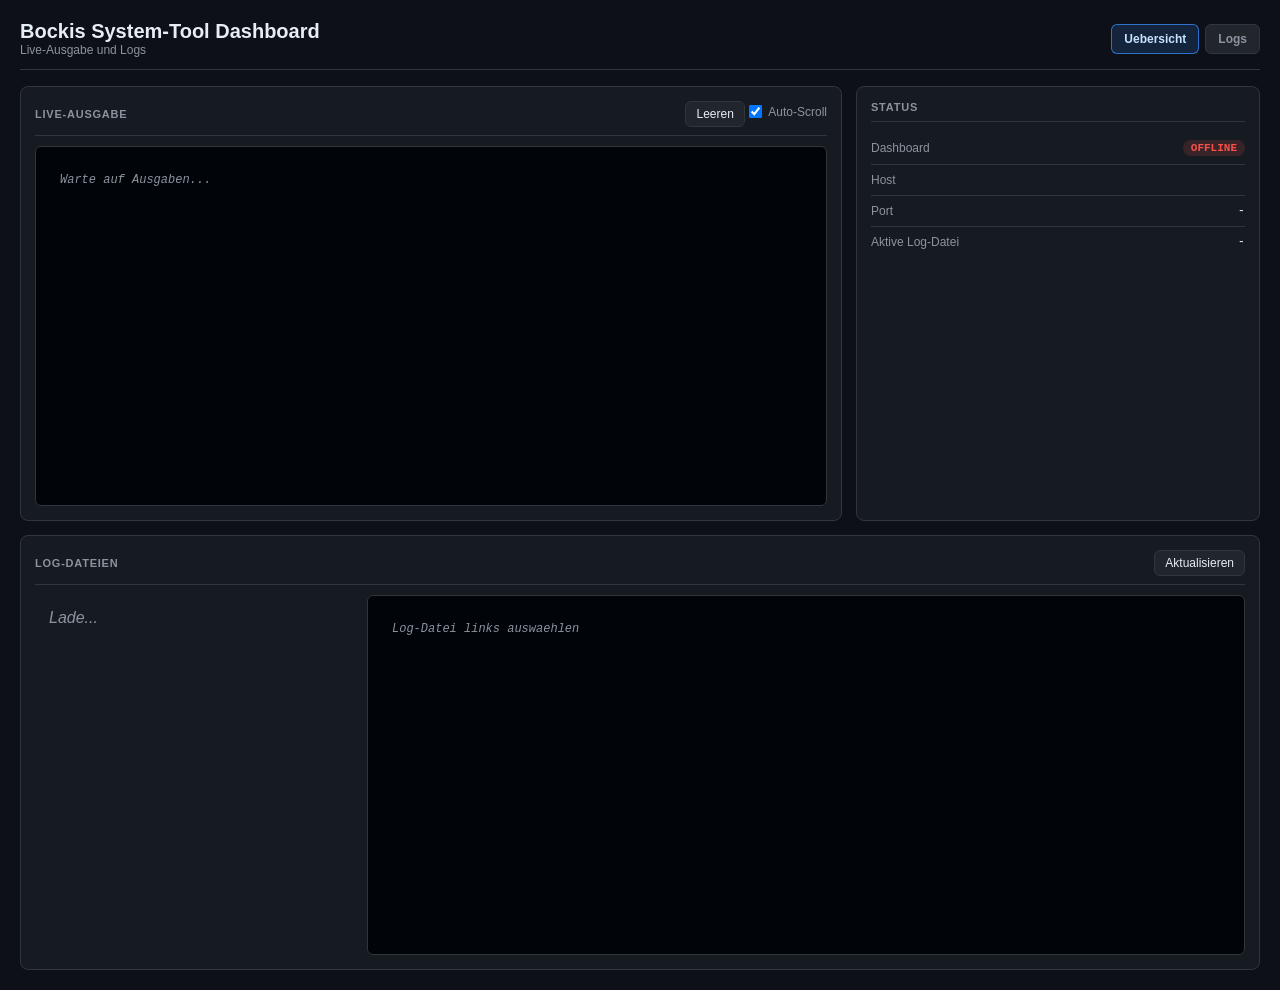
==== Modules/Monitor/web/dashboard.html @ 89f90bd3 "refactor: WebDashboard mit externen HTML/JS Assets" ====
<!DOCTYPE html>
<html lang="de">
<head>
<meta charset="UTF-8">
<meta name="viewport" content="width=device-width, initial-scale=1.0">
<title>Bockis System-Tool - Dashboard</title>
<style>
:root {
  --bg: #0d1117;
  --surface: #161b22;
  --surface2: #21262d;
  --border: #30363d;
  --text: #e6edf3;
  --muted: #8b949e;
  --green: #3fb950;
  --red: #f85149;
  --yellow: #d29922;
  --blue: #388bfd;
  --radius: 8px;
}
* { box-sizing: border-box; margin: 0; padding: 0; }
body {
  font-family: -apple-system, BlinkMacSystemFont, 'Segoe UI', sans-serif;
  background: var(--bg);
  color: var(--text);
  min-height: 100vh;
  padding: 20px;
}
.header {
  display: flex;
  justify-content: space-between;
  align-items: center;
  gap: 12px;
  margin-bottom: 16px;
  padding-bottom: 12px;
  border-bottom: 1px solid var(--border);
}
.title { font-size: 20px; font-weight: 600; }
.sub { font-size: 12px; color: var(--muted); }
.subnav { display: flex; gap: 6px; flex-wrap: wrap; }
.subnav-btn {
  border: 1px solid var(--border);
  background: var(--surface2);
  color: var(--muted);
  padding: 7px 12px;
  border-radius: 6px;
  cursor: pointer;
  font-size: 12px;
  font-weight: 600;
}
.subnav-btn:hover { color: var(--text); border-color: var(--blue); }
.subnav-btn.active {
  color: #c8e1ff;
  border-color: rgba(56, 139, 253, 0.75);
  background: rgba(56, 139, 253, 0.16);
}
.grid {
  display: grid;
  grid-template-columns: repeat(12, 1fr);
  gap: 14px;
}
.card {
  background: var(--surface);
  border: 1px solid var(--border);
  border-radius: var(--radius);
  padding: 14px;
  min-width: 0;
}
.span-12 { grid-column: span 12; }
.span-8 { grid-column: span 8; }
.span-4 { grid-column: span 4; }
@media (max-width: 980px) {
  .span-8, .span-4, .span-12 { grid-column: span 12; }
}
.card-h {
  display: flex;
  justify-content: space-between;
  align-items: center;
  margin-bottom: 10px;
  padding-bottom: 8px;
  border-bottom: 1px solid var(--border);
}
.card-title {
  font-size: 11px;
  color: var(--muted);
  text-transform: uppercase;
  letter-spacing: .07em;
  font-weight: 700;
}
.btn {
  border: 1px solid var(--border);
  background: var(--surface2);
  color: var(--text);
  padding: 5px 10px;
  border-radius: 6px;
  cursor: pointer;
  font-size: 12px;
}
.btn:hover { background: var(--border); }
.ck { display: inline-flex; align-items: center; gap: 6px; color: var(--muted); font-size: 12px; }
#live {
  height: 360px;
  overflow-y: auto;
  background: #010409;
  border: 1px solid var(--border);
  border-radius: 6px;
  padding: 10px;
  font-family: Consolas, monospace;
  font-size: 12px;
  line-height: 1.55;
}
#log-list { max-height: 360px; overflow-y: auto; }
.litem {
  border: 1px solid var(--border);
  border-radius: 6px;
  padding: 8px;
  margin-bottom: 6px;
  cursor: pointer;
  background: var(--surface2);
}
.litem:hover { border-color: var(--blue); }
.litem.sel { border-color: var(--blue); box-shadow: inset 0 0 0 1px rgba(56, 139, 253, 0.25); }
.litem .n { font-size: 12px; word-break: break-all; }
.litem .m { font-size: 11px; color: var(--muted); margin-top: 4px; }
#logv {
  height: 360px;
  overflow-y: auto;
  background: #010409;
  border: 1px solid var(--border);
  border-radius: 6px;
  padding: 10px;
  font-family: Consolas, monospace;
  font-size: 12px;
  line-height: 1.55;
}
.row {
  display: flex;
  justify-content: space-between;
  align-items: center;
  gap: 10px;
  border-bottom: 1px solid var(--border);
  padding: 8px 0;
}
.row:last-child { border-bottom: 0; }
.row-label { color: var(--muted); font-size: 12px; }
.row-value { font-family: Consolas, monospace; font-size: 12px; }
.badge {
  display: inline-block;
  font-size: 11px;
  font-weight: 700;
  border-radius: 999px;
  padding: 2px 8px;
}
.b-green { color: var(--green); background: rgba(63, 185, 80, 0.15); }
.b-red { color: var(--red); background: rgba(248, 81, 73, 0.15); }
.pane-hidden { display: none !important; }
.ln { white-space: pre-wrap; word-break: break-word; padding: 1px 0; }
.ln.Information, .ln.INFO { color: #79c0ff; }
.ln.Success, .ln.SUCCESS { color: var(--green); }
.ln.Warning, .ln.WARNING { color: var(--yellow); }
.ln.Error, .ln.ERROR { color: var(--red); }
.ln.plain { color: var(--muted); }
.ts { color: #6e7681; margin-right: 6px; }
.tb {
  display: inline-block;
  padding: 1px 6px;
  margin-right: 6px;
  border-radius: 4px;
  background: var(--surface2);
  color: var(--muted);
  font-size: 11px;
  font-family: -apple-system, BlinkMacSystemFont, 'Segoe UI', sans-serif;
}
.empty { color: var(--muted); font-style: italic; padding: 14px; }
</style>
</head>
<body>
  <div class="header">
    <div>
      <div class="title">Bockis System-Tool Dashboard</div>
      <div class="sub" id="headerSub">Live-Ausgabe und Logs</div>
    </div>
    <div class="subnav">
      <button class="subnav-btn active" data-pane-btn="overview" onclick="setActivePane('overview')">Uebersicht</button>
      <button class="subnav-btn" data-pane-btn="logs" onclick="setActivePane('logs')">Logs</button>
    </div>
  </div>

  <div class="grid">
    <div class="card span-8" data-pane="overview">
      <div class="card-h">
        <div class="card-title">Live-Ausgabe</div>
        <div>
          <button class="btn" onclick="clearLive()">Leeren</button>
          <label class="ck"><input type="checkbox" id="asc" checked>Auto-Scroll</label>
        </div>
      </div>
      <div id="live"><div class="empty" id="livempty">Warte auf Ausgaben...</div></div>
    </div>

    <div class="card span-4" data-pane="overview">
      <div class="card-h"><div class="card-title">Status</div></div>
      <div class="row"><span class="row-label">Dashboard</span><span class="row-value" id="runBadge"><span class="badge b-red">OFFLINE</span></span></div>
      <div class="row"><span class="row-label">Host</span><span class="row-value" id="hostInfo"></span></div>
      <div class="row"><span class="row-label">Port</span><span class="row-value" id="portInfo">-</span></div>
      <div class="row"><span class="row-label">Aktive Log-Datei</span><span class="row-value" id="activeLogLabel">-</span></div>
    </div>

    <div class="card span-12" data-pane="logs">
      <div class="card-h">
        <div class="card-title">Log-Dateien</div>
        <button class="btn" onclick="reloadLog()">Aktualisieren</button>
      </div>
      <div class="grid" style="grid-template-columns: 320px minmax(0,1fr); gap: 12px;">
        <div id="log-list"><div class="empty">Lade...</div></div>
        <div id="logv"><div class="empty">Log-Datei links auswaehlen</div></div>
      </div>
    </div>
  </div>

<script src="/assets/dashboard.js"></script>
</body>
</html>
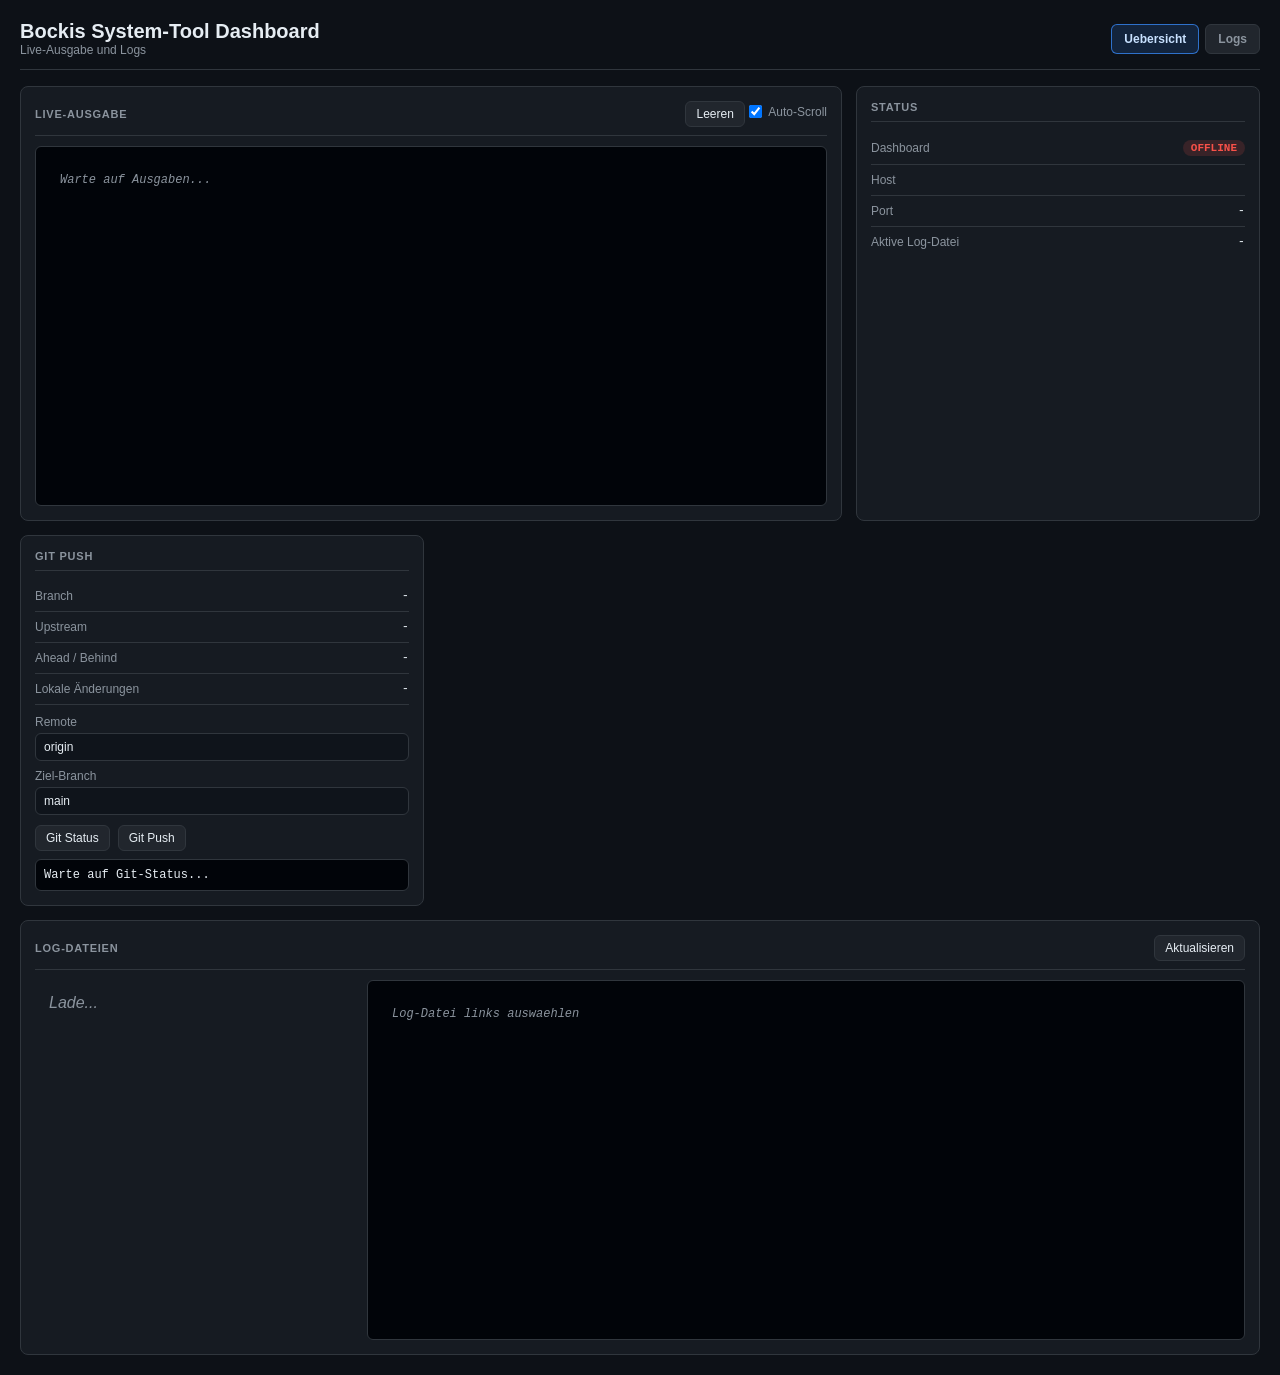
==== commit 39d2b9d0: "feat: Git-Status und Push direkt im Web-Dashboard" ====
--- a/Modules/Monitor/web/dashboard.html
+++ b/Modules/Monitor/web/dashboard.html
@@ -144,6 +144,29 @@
 .row:last-child { border-bottom: 0; }
 .row-label { color: var(--muted); font-size: 12px; }
 .row-value { font-family: Consolas, monospace; font-size: 12px; }
+.input {
+  border: 1px solid var(--border);
+  background: #0f141b;
+  color: var(--text);
+  border-radius: 6px;
+  padding: 6px 8px;
+  width: 100%;
+  font-size: 12px;
+}
+.actions { display: flex; gap: 8px; margin-top: 10px; }
+.mono {
+  font-family: Consolas, monospace;
+  background: #010409;
+  border: 1px solid var(--border);
+  border-radius: 6px;
+  padding: 8px;
+  margin-top: 8px;
+  font-size: 12px;
+  max-height: 140px;
+  overflow-y: auto;
+  white-space: pre-wrap;
+  word-break: break-word;
+}
 .badge {
   display: inline-block;
   font-size: 11px;
@@ -206,6 +229,27 @@
       <div class="row"><span class="row-label">Aktive Log-Datei</span><span class="row-value" id="activeLogLabel">-</span></div>
     </div>
 
+    <div class="card span-4" data-pane="overview">
+      <div class="card-h"><div class="card-title">Git Push</div></div>
+      <div class="row"><span class="row-label">Branch</span><span class="row-value" id="gitBranch">-</span></div>
+      <div class="row"><span class="row-label">Upstream</span><span class="row-value" id="gitUpstream">-</span></div>
+      <div class="row"><span class="row-label">Ahead / Behind</span><span class="row-value" id="gitAheadBehind">-</span></div>
+      <div class="row"><span class="row-label">Lokale Änderungen</span><span class="row-value" id="gitDirty">-</span></div>
+      <div style="margin-top:10px;">
+        <div class="row-label" style="margin-bottom:4px;">Remote</div>
+        <input class="input" id="gitRemote" value="origin" />
+      </div>
+      <div style="margin-top:8px;">
+        <div class="row-label" style="margin-bottom:4px;">Ziel-Branch</div>
+        <input class="input" id="gitTargetBranch" value="main" />
+      </div>
+      <div class="actions">
+        <button class="btn" onclick="refreshGitStatus()">Git Status</button>
+        <button class="btn" onclick="pushGitNow()">Git Push</button>
+      </div>
+      <div id="gitMsg" class="mono">Warte auf Git-Status...</div>
+    </div>
+
     <div class="card span-12" data-pane="logs">
       <div class="card-h">
         <div class="card-title">Log-Dateien</div>
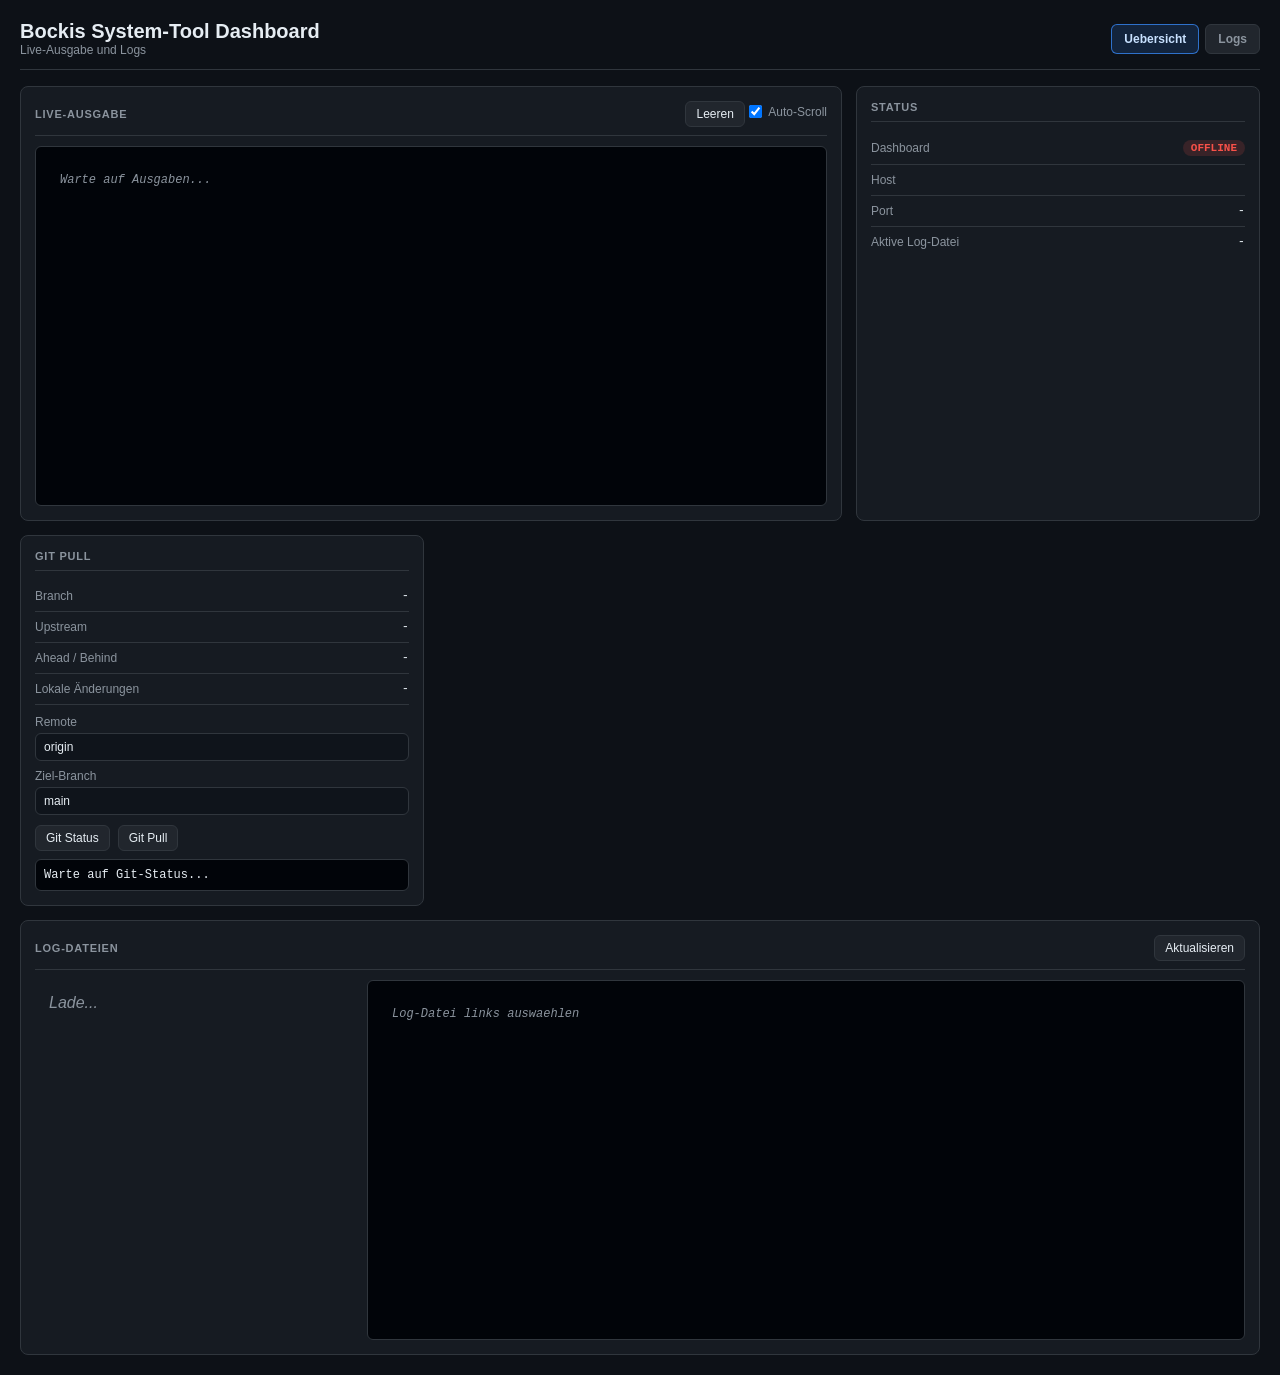
==== commit 1518f55e: "fix: Dashboard von Git-Push auf Git-Pull umgestellt" ====
--- a/Modules/Monitor/web/dashboard.html
+++ b/Modules/Monitor/web/dashboard.html
@@ -230,7 +230,7 @@
     </div>
 
     <div class="card span-4" data-pane="overview">
-      <div class="card-h"><div class="card-title">Git Push</div></div>
+      <div class="card-h"><div class="card-title">Git Pull</div></div>
       <div class="row"><span class="row-label">Branch</span><span class="row-value" id="gitBranch">-</span></div>
       <div class="row"><span class="row-label">Upstream</span><span class="row-value" id="gitUpstream">-</span></div>
       <div class="row"><span class="row-label">Ahead / Behind</span><span class="row-value" id="gitAheadBehind">-</span></div>
@@ -245,7 +245,7 @@
       </div>
       <div class="actions">
         <button class="btn" onclick="refreshGitStatus()">Git Status</button>
-        <button class="btn" onclick="pushGitNow()">Git Push</button>
+        <button class="btn" onclick="pullGitNow()">Git Pull</button>
       </div>
       <div id="gitMsg" class="mono">Warte auf Git-Status...</div>
     </div>
